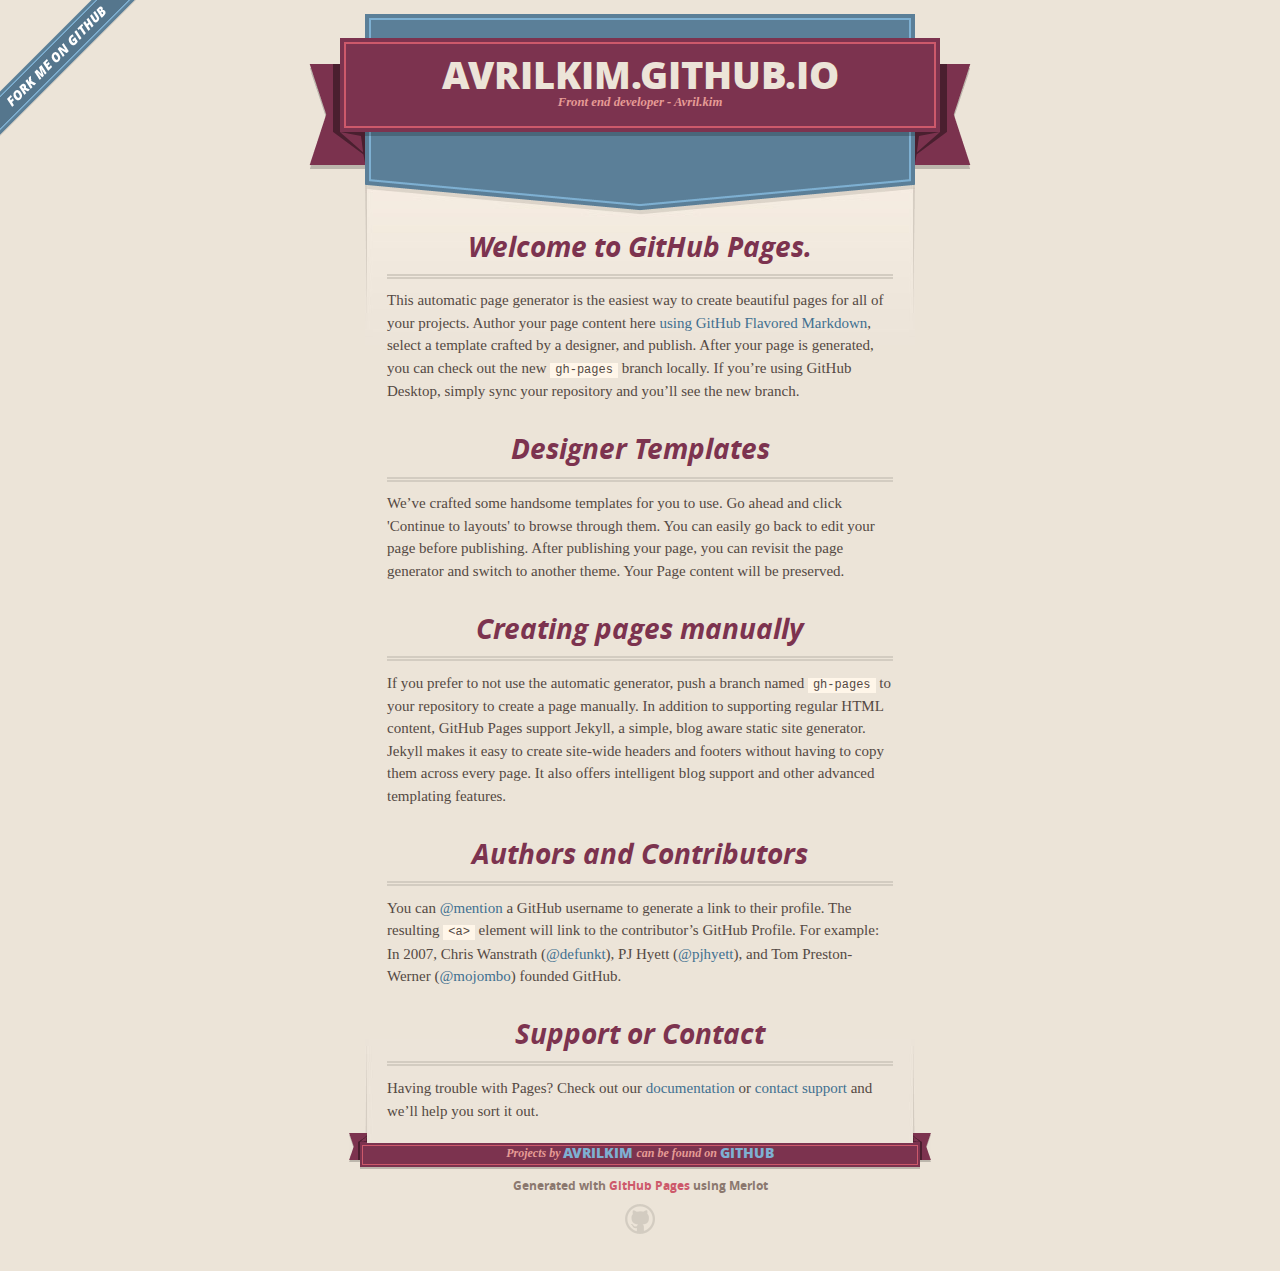
==== index.html @ 4aed9bd2 "." ====
<!DOCTYPE html>
<html>
  <head>
    <meta charset='utf-8'>
    <meta http-equiv="X-UA-Compatible" content="chrome=1">
    <meta name="viewport" content="width=640">

    <link rel="stylesheet" href="stylesheets/core.css" media="screen">
    <link rel="stylesheet" href="stylesheets/mobile.css" media="handheld, only screen and (max-device-width:640px)">
    <link rel="stylesheet" href="stylesheets/github-light.css">

    <script type="text/javascript" src="javascripts/modernizr.js"></script>
    <script type="text/javascript" src="https://ajax.googleapis.com/ajax/libs/jquery/1.7.1/jquery.min.js"></script>
    <script type="text/javascript" src="javascripts/headsmart.min.js"></script>
    <script type="text/javascript">
      $(document).ready(function () {
        $('#main_content').headsmart()
      })
    </script>
    <title>avrilkim</title>
  </head>

  <body>
    <a id="forkme_banner" href="https://github.com/avrilkim">View on GitHub</a>
    <div class="shell">

      <header>
        <span class="ribbon-outer">
          <span class="ribbon-inner">
            <h1>Avrilkim.GitHub.io</h1>
            <h2>Front end developer - Avril.kim</h2>
          </span>
          <span class="left-tail"></span>
          <span class="right-tail"></span>
        </span>
      </header>

      <div id="no-downloads">
        <span class="inner">
        </span>
      </div>


      <span class="banner-fix"></span>


      <section id="main_content">
        <h3>
<a id="welcome-to-github-pages" class="anchor" href="#welcome-to-github-pages" aria-hidden="true"><span aria-hidden="true" class="octicon octicon-link"></span></a>Welcome to GitHub Pages.</h3>

<p>This automatic page generator is the easiest way to create beautiful pages for all of your projects. Author your page content here <a href="https://guides.github.com/features/mastering-markdown/">using GitHub Flavored Markdown</a>, select a template crafted by a designer, and publish. After your page is generated, you can check out the new <code>gh-pages</code> branch locally. If you’re using GitHub Desktop, simply sync your repository and you’ll see the new branch.</p>

<h3>
<a id="designer-templates" class="anchor" href="#designer-templates" aria-hidden="true"><span aria-hidden="true" class="octicon octicon-link"></span></a>Designer Templates</h3>

<p>We’ve crafted some handsome templates for you to use. Go ahead and click 'Continue to layouts' to browse through them. You can easily go back to edit your page before publishing. After publishing your page, you can revisit the page generator and switch to another theme. Your Page content will be preserved.</p>

<h3>
<a id="creating-pages-manually" class="anchor" href="#creating-pages-manually" aria-hidden="true"><span aria-hidden="true" class="octicon octicon-link"></span></a>Creating pages manually</h3>

<p>If you prefer to not use the automatic generator, push a branch named <code>gh-pages</code> to your repository to create a page manually. In addition to supporting regular HTML content, GitHub Pages support Jekyll, a simple, blog aware static site generator. Jekyll makes it easy to create site-wide headers and footers without having to copy them across every page. It also offers intelligent blog support and other advanced templating features.</p>

<h3>
<a id="authors-and-contributors" class="anchor" href="#authors-and-contributors" aria-hidden="true"><span aria-hidden="true" class="octicon octicon-link"></span></a>Authors and Contributors</h3>

<p>You can <a href="https://help.github.com/articles/basic-writing-and-formatting-syntax/#mentioning-users-and-teams" class="user-mention">@mention</a> a GitHub username to generate a link to their profile. The resulting <code>&lt;a&gt;</code> element will link to the contributor’s GitHub Profile. For example: In 2007, Chris Wanstrath (<a href="https://github.com/defunkt" class="user-mention">@defunkt</a>), PJ Hyett (<a href="https://github.com/pjhyett" class="user-mention">@pjhyett</a>), and Tom Preston-Werner (<a href="https://github.com/mojombo" class="user-mention">@mojombo</a>) founded GitHub.</p>

<h3>
<a id="support-or-contact" class="anchor" href="#support-or-contact" aria-hidden="true"><span aria-hidden="true" class="octicon octicon-link"></span></a>Support or Contact</h3>

<p>Having trouble with Pages? Check out our <a href="https://help.github.com/pages">documentation</a> or <a href="https://github.com/contact">contact support</a> and we’ll help you sort it out.</p>
      </section>

      <footer>
        <span class="ribbon-outer">
          <span class="ribbon-inner">
            <p>Projects by <a href="https://github.com/avrilkim">avrilkim</a> can be found on <a href="https://github.com/avrilkim">GitHub</a></p>
          </span>
          <span class="left-tail"></span>
          <span class="right-tail"></span>
        </span>
        <p>Generated with <a href="https://pages.github.com">GitHub Pages</a> using Merlot</p>
        <span class="octocat"></span>
      </footer>

    </div>

    
  </body>
</html>
---- stylesheets/core.css ----
@import url("screen.css");
@import url("non-screen.css") handheld;
@import url("non-screen.css") only screen and (max-device-width:640px);
---- stylesheets/mobile.css ----
/* Generated by Font Squirrel (http://www.fontsquirrel.com) on February 9, 2012 */


@font-face {
  font-family: 'Open Sans';
  src: url('../fonts/opensans-regular-webfont.eot');
  src: url('../fonts/opensans-regular-webfont.eot?#iefix') format('embedded-opentype'),
       url('../fonts/opensans-regular-webfont.woff') format('woff'),
       url('../fonts/opensans-regular-webfont.ttf') format('truetype'),
       url('../fonts/opensans-regular-webfont.svg#OpenSansRegular') format('svg');
  font-weight: normal;
  font-style: normal;
}

@font-face {
  font-family: 'Open Sans';
  src: url('../fonts/opensans-italic-webfont.eot');
  src: url('../fonts/opensans-italic-webfont.eot?#iefix') format('embedded-opentype'),
       url('../fonts/opensans-italic-webfont.woff') format('woff'),
       url('../fonts/opensans-italic-webfont.ttf') format('truetype'),
       url('../fonts/opensans-italic-webfont.svg#OpenSansItalic') format('svg');
  font-weight: normal;
  font-style: italic;
}

@font-face {
  font-family: 'Open Sans';
  src: url('../fonts/opensans-bold-webfont.eot');
  src: url('../fonts/opensans-bold-webfont.eot?#iefix') format('embedded-opentype'),
       url('../fonts/opensans-bold-webfont.woff') format('woff'),
       url('../fonts/opensans-bold-webfont.ttf') format('truetype'),
       url('../fonts/opensans-bold-webfont.svg#OpenSansBold') format('svg');
  font-weight: bold;
  font-style: normal;
}

@font-face {
  font-family: 'Open Sans';
  src: url('../fonts/opensans-bolditalic-webfont.eot');
  src: url('../fonts/opensans-bolditalic-webfont.eot?#iefix') format('embedded-opentype'),
       url('../fonts/opensans-bolditalic-webfont.woff') format('woff'),
       url('../fonts/opensans-bolditalic-webfont.ttf') format('truetype'),
       url('../fonts/opensans-bolditalic-webfont.svg#OpenSansBoldItalic') format('svg');
  font-weight: bold;
  font-style: italic;
}

@font-face {
  font-family: 'Open Sans';
  src: url('../fonts/opensans-extrabold-webfont.eot');
  src: url('../fonts/opensans-extrabold-webfont.eot?#iefix') format('embedded-opentype'),
       url('../fonts/opensans-extrabold-webfont.woff') format('woff'),
       url('../fonts/opensans-extrabold-webfont.ttf') format('truetype'),
       url('../fonts/opensans-extrabold-webfont.svg#OpenSansExtrabold') format('svg');
  font-weight: bolder;
  font-style: normal;
}


/* http://meyerweb.com/eric/tools/css/reset/ 
   v2.0 | 20110126
   License: none (public domain)
*/

html, body, div, span, applet, object, iframe,
h1, h2, h3, h4, h5, h6, p, blockquote, pre,
a, abbr, acronym, address, big, cite, code,
del, dfn, em, img, ins, kbd, q, s, samp,
small, strike, strong, sub, sup, tt, var,
b, u, i, center,
dl, dt, dd, ol, ul, li,
fieldset, form, label, legend,
table, caption, tbody, tfoot, thead, tr, th, td,
article, aside, canvas, details, embed, 
figure, figcaption, footer, header, hgroup, 
menu, nav, output, ruby, section, summary,
time, mark, audio, video {
  margin: 0;
  padding: 0;
  border: 0;
  font-size: 100%;
  font: inherit;
  vertical-align: baseline;
}
/* HTML5 display-role reset for older browsers */
article, aside, details, figcaption, figure, 
footer, header, hgroup, menu, nav, section {
  display: block;
}
body {
  line-height: 1;
}
ol, ul {
  list-style: none;
}
blockquote, q {
  quotes: none;
}
blockquote:before, blockquote:after,
q:before, q:after {
  content: '';
  content: none;
}
table {
  border-collapse: collapse;
  border-spacing: 0;
}

header, footer, section {
  display: block;
  position: relative;
}

/* STYLES */

div.shell {
  display: block;
  width: 640px;
  margin: 0 auto;
}

a#forkme_banner {
  display: none;
}

/* header */

header {
  position: relative;
  z-index: 2;
  margin: 0;
  max-width: 640px;
  top: 51px;
}

header span.ribbon-inner {
  position: relative;
  display: block;
  background-color: #cd596b;
  border: 8px solid #7c334f;
  padding: 6px;
  z-index: 1;
}

header span.left-tail, header span.right-tail {
  position: relative;
  display: block;
  width: 19px;
  height: 10px;
  background: transparent url(../images/ribbon-tail-sprite-2x.png) 0 0 no-repeat;
  position: absolute;
  bottom: -10px;
  z-index: 0;
}

header span.left-tail {
  background-position: 0 0;
  left: 0;
}

header span.right-tail {
  background-position: -19px 0;
  right: 0;
}

header h1 {
  background-color: #7c334f;
  font-size: 2em;
  font-weight: bolder;
  font-style: normal;
  text-transform: uppercase;
  color: #ece4d8;
  text-align: center;
  line-height:1;  
  padding: 14px 20px 0;
}

header h2 {
  background-color: #7c334f;
  font: bold italic .85em/1.5 Georgia, Times, “Times New Roman”, serif;
  color: #e69b95;
  padding-bottom: 14px;
  margin-top: -3px;
  text-align: center;
}

section#downloads {
  position: relative;
  display: block;
  height: 171px;
  width: 602px;
  padding-bottom: 150px;
  margin: 51px auto -250px;
  z-index: 1;
  background: transparent url(../images/shield.png) center 0 no-repeat;
}

section#downloads a {
  display: none;
}

span.banner-fix {
  background: transparent url(../images/shield-fallback.png) center top no-repeat;
  display: block;
  height: 31px;
  position: absolute;
  width: 640px;
  top: 20px;

}

section#main_content {
  z-index: 2;
  padding: 20px 40px 0;
  min-height:185px;
}

/* footer */

footer {
  background: none;
  padding-top: 104px;
  margin: -94px auto 40px;
  max-width:640px;
  text-align: center;
}

footer span.ribbon-outer {
  display: block;
  position: relative;
  border-bottom: 2px solid #bdb6ad;
}

footer span.ribbon-inner {
  position: relative;
  display: block;
  background-color: #cd596b;
  border: 8px solid #7c334f;
  padding: 6px;
  z-index: 1;
}

footer p {
  font-family: 'Open Sans', sans-serif;
  font-weight: bold;
  font-size: .6em;
  color: #8b786f;
}

footer a {
  color: #cd596b;
}

footer span.ribbon-inner p {
  background-color: #7c334f;
  margin: 0;
  color: #e69b95;
  font: bold italic 22px/1 Georgia, Times, “Times New Roman”, serif;
  height: auto;
  line-height: 1.1;
  padding: 20px 0px 10px;
}

footer span.ribbon-inner a {
  display: block;
  position: relative;
  bottom: 0;
  color: #7eb0d2;
  font-family: 'Open Sans', sans-serif;
  text-transform: uppercase;
  font-style: normal;
  font-weight: bolder;
  font-size: 38px;
  padding-bottom: 10px;
}

footer span.ribbon-inner a:hover {
  color: #7eb0d2;
}

footer span.left-tail, footer span.right-tail {
  position: relative;
  display: block;
  width: 23px;
  height: 126px;
  background: transparent url(../images/small-ribbon-tail-sprite-2x.png) 0 0 no-repeat;
  position: absolute;
  top: -126px;
  z-index: 0;
}

footer span.left-tail {
  background-position: 0 0;
  left: 0;
}

footer span.right-tail {
  background-position: -23px 0;
  right: 0;
}

footer span.octocat {
  background: transparent url(../images/octocat-2x.png) 0 0 no-repeat;
  display: block;
  width: 60px;
  height: 60px;
  margin: 20px auto 0;}

/* content */

body {
  background: #ece4d8;
  font: normal normal 30px/1.5 Georgia, Palatino,” Palatino Linotype”, Times, “Times New Roman”, serif;
  color: #544943;
  -webkit-font-smoothing: antialiased;
}

a, a:hover {
  color: #417090;
}

a {
  text-decoration: none;
}

a:hover {
  text-decoration: underline;
}

h1,h2,h3,h4,h5,h6 {
  font-family: 'Open Sans', sans-serif;
  font-weight: bold;
}

p {
  margin: .7em 0 0;
}

strong {
  font-weight: bold;
}

em {
  font-style: italic;
}

ol {
  margin: .7em 0;
  list-style-type: decimal;
  padding-left: 1.35em;
}

ul {
  margin: .7em 0;
  padding-left: 1.35em;
}

ul li {
  padding-left: 20px;
  background: transparent url(../images/chevron-2x.png) left 15px no-repeat;
}

blockquote {
  font-family: 'Open Sans', sans-serif;
  margin: 20px 0;
  color: #8b786f;
  padding-left: 1.35em;
  background: transparent url('../images/blockquote-gfx-2x.png') 0 8px no-repeat;
}

img {
  -webkit-box-shadow: 0px 4px 0px #bdb6ad;
  -moz-box-shadow: 0px 4px 0px #bdb6ad;
  box-shadow: 0px 4px 0px #bdb6ad;
  border: 4px solid #fff6e9;
  max-width: 556px;
}

hr {
  border: none;
  outline: none;
  height: 42px;
  background: transparent url('../images/hr-2x.jpg') center center repeat-x;
  margin: 0 0 20px;
}

code {
  background: #fff6e9;
  font: normal normal .9em/1.7 "Lucida Sans Typewriter", "Lucida Console", Monaco, "Bitstream Vera Sans Mono", monospace;
  padding: 0 5px 1px;
}

pre {
  margin: 10px 0 20px;
  padding: .7em;
  background: #fff6e9;
  border-bottom: 4px solid #bdb6ad;
  font: normal normal .9em/1.7 "Lucida Sans Typewriter", "Lucida Console", Monaco, "Bitstream Vera Sans Mono", monospace;
  overflow: auto;
}

table {
  background: #fff6e9;
  display: table;
  width: 100%;
  border-collapse: separate;
  border-bottom: 4px solid #bdb6ad;
  margin: 10px 0;
}

tr {
  display: table-row;
}

th {
  display: table-cell;
  padding: 2px 10px;
  border: solid #ece4d8;
  border-width: 0 4px 4px 0;
  color: #cd596b;
  font-family: 'Open Sans', sans-serif;
  font-weight: bold;
  font-size: .85em;
}

td {
  display: table-cell;
  padding: 0 .7em;
  border: solid #ece4d8;
  border-width: 0 4px 4px 0;
}

td:last-child, th:last-child {
  border-right: none;
}

tr:last-child td {
  border-bottom: none;
}

dl {
  margin: .7em 0 20px;
}

dt {
  font-family: 'Open Sans', sans-serif;
  font-weight: bold;
}

dd {
  padding-left: 1.35em;
}

dd p:first-child {
  margin-top: 0;
}

/* Content based headers */

#main_content > .header-level-1:first-child,
#main_content > .header-level-2:first-child,
#main_content > .header-level-3:first-child,
#main_content > .header-level-4:first-child,
#main_content > .header-level-5:first-child,
#main_content > .header-level-6:first-child {
  margin-top: 0;
}

.header-level-1 {
  font-size: 1.85em;
  border-bottom: .2em double #d3ccc1;
  color: #7c334f;
  text-align: center;
  font-style: italic;
  margin: 1.1em 0 .38em;
  line-height: 1.2;
  padding-bottom: 10px
}

.header-level-2 {
  font-size: 1.58em;
  color: #7c334f;
  margin: .95em 0 .5em;
  border-bottom: .1em solid #D3CCC1;
  line-height: 1.2;
  padding-bottom: 10px
}

.header-level-3 {
  margin: 20px 0 10px;
  font-size: 1.45em;
}

.header-level-4 {
  margin: .6em 0;
  font-size: 1.2em;
  color: #cd596b;
}

.header-level-5 {
  margin: .7em 0;
  font-size: 1em;
  color: #8b786f;
}

.header-level-6 {
  margin: .8em 0;
  font-size: .85em;
  font-style: italic;
}
---- stylesheets/github-light.css ----
/*
The MIT License (MIT)

Copyright (c) 2015 GitHub, Inc.

Permission is hereby granted, free of charge, to any person obtaining a copy
of this software and associated documentation files (the "Software"), to deal
in the Software without restriction, including without limitation the rights
to use, copy, modify, merge, publish, distribute, sublicense, and/or sell
copies of the Software, and to permit persons to whom the Software is
furnished to do so, subject to the following conditions:

The above copyright notice and this permission notice shall be included in all
copies or substantial portions of the Software.

THE SOFTWARE IS PROVIDED "AS IS", WITHOUT WARRANTY OF ANY KIND, EXPRESS OR
IMPLIED, INCLUDING BUT NOT LIMITED TO THE WARRANTIES OF MERCHANTABILITY,
FITNESS FOR A PARTICULAR PURPOSE AND NONINFRINGEMENT. IN NO EVENT SHALL THE
AUTHORS OR COPYRIGHT HOLDERS BE LIABLE FOR ANY CLAIM, DAMAGES OR OTHER
LIABILITY, WHETHER IN AN ACTION OF CONTRACT, TORT OR OTHERWISE, ARISING FROM,
OUT OF OR IN CONNECTION WITH THE SOFTWARE OR THE USE OR OTHER DEALINGS IN THE
SOFTWARE.

*/

.pl-c /* comment */ {
  color: #969896;
}

.pl-c1      /* constant, markup.raw, meta.diff.header, meta.module-reference, meta.property-name, support, support.constant, support.variable, variable.other.constant */,
.pl-s .pl-v /* string variable */ {
  color: #0086b3;
}

.pl-e  /* entity */,
.pl-en /* entity.name */ {
  color: #795da3;
}

.pl-s .pl-s1 /* string source */,
.pl-smi      /* storage.modifier.import, storage.modifier.package, storage.type.java, variable.other, variable.parameter.function */ {
  color: #333;
}

.pl-ent /* entity.name.tag */ {
  color: #63a35c;
}

.pl-k /* keyword, storage, storage.type */ {
  color: #a71d5d;
}

.pl-pds              /* punctuation.definition.string, string.regexp.character-class */,
.pl-s                /* string */,
.pl-s .pl-pse .pl-s1 /* string punctuation.section.embedded source */,
.pl-sr               /* string.regexp */,
.pl-sr .pl-cce       /* string.regexp constant.character.escape */,
.pl-sr .pl-sra       /* string.regexp string.regexp.arbitrary-repitition */,
.pl-sr .pl-sre       /* string.regexp source.ruby.embedded */ {
  color: #183691;
}

.pl-v /* variable */ {
  color: #ed6a43;
}

.pl-id /* invalid.deprecated */ {
  color: #b52a1d;
}

.pl-ii /* invalid.illegal */ {
  background-color: #b52a1d;
  color: #f8f8f8;
}

.pl-sr .pl-cce /* string.regexp constant.character.escape */ {
  color: #63a35c;
  font-weight: bold;
}

.pl-ml /* markup.list */ {
  color: #693a17;
}

.pl-mh        /* markup.heading */,
.pl-mh .pl-en /* markup.heading entity.name */,
.pl-ms        /* meta.separator */ {
  color: #1d3e81;
  font-weight: bold;
}

.pl-mq /* markup.quote */ {
  color: #008080;
}

.pl-mi /* markup.italic */ {
  color: #333;
  font-style: italic;
}

.pl-mb /* markup.bold */ {
  color: #333;
  font-weight: bold;
}

.pl-md /* markup.deleted, meta.diff.header.from-file */ {
  background-color: #ffecec;
  color: #bd2c00;
}

.pl-mi1 /* markup.inserted, meta.diff.header.to-file */ {
  background-color: #eaffea;
  color: #55a532;
}

.pl-mdr /* meta.diff.range */ {
  color: #795da3;
  font-weight: bold;
}

.pl-mo /* meta.output */ {
  color: #1d3e81;
}
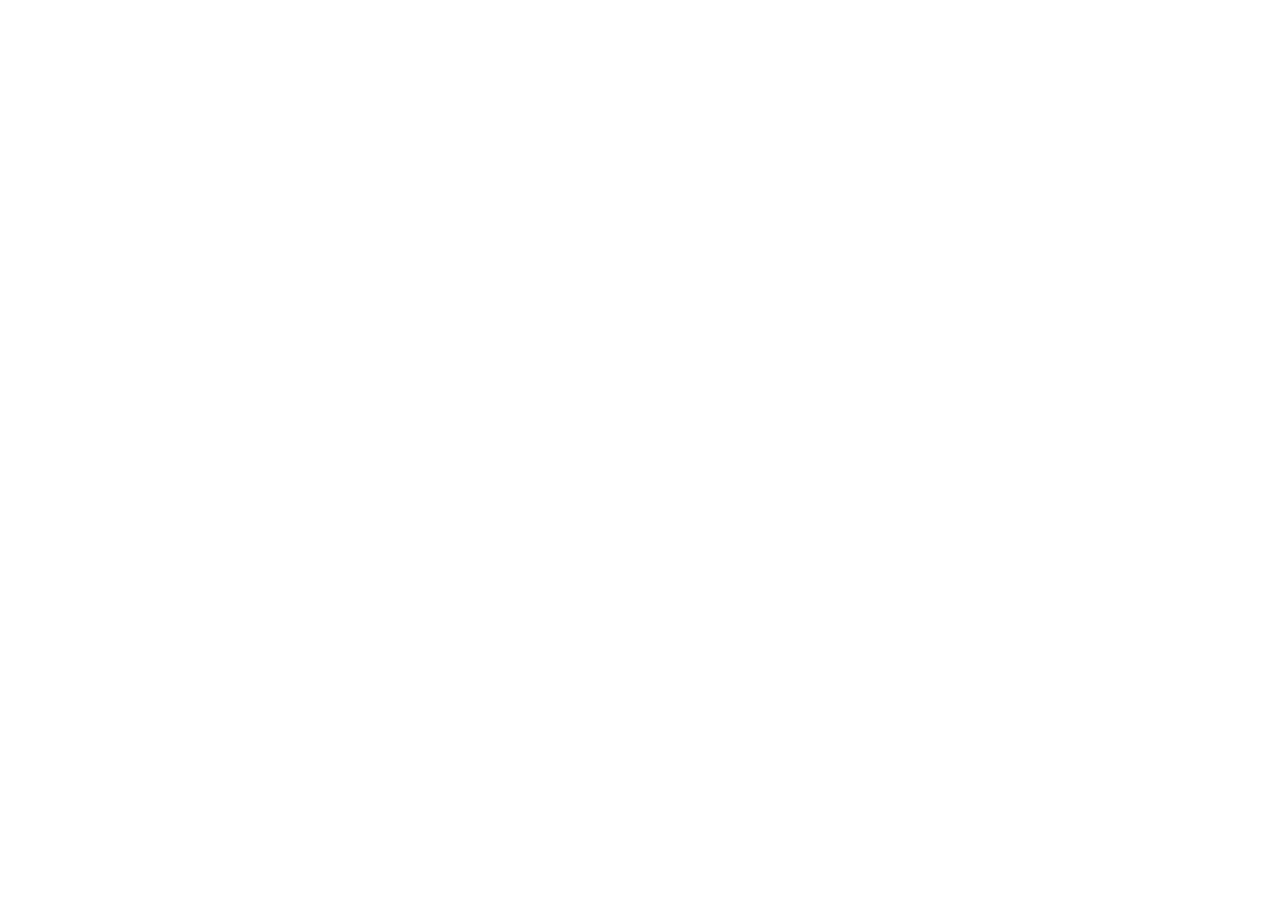
==== commit 767f7e60: "testFramer" ====
--- a/index.html
+++ b/index.html
@@ -1,90 +1,39 @@
 <!DOCTYPE html>
 <html>
-  <head>
-    <meta charset='utf-8'>
-    <meta http-equiv="X-UA-Compatible" content="chrome=1">
-    <meta name="viewport" content="width=640">
+	<head>
+		<meta charset="utf-8">
+		
+		<meta name="format-detection" content="telephone=no">
+		<meta name="apple-mobile-web-app-capable" content="yes">
+		<meta name="apple-mobile-web-app-status-bar-style" content="black-translucent">
 
-    <link rel="stylesheet" href="stylesheets/core.css" media="screen">
-    <link rel="stylesheet" href="stylesheets/mobile.css" media="handheld, only screen and (max-device-width:640px)">
-    <link rel="stylesheet" href="stylesheets/github-light.css">
+		<script type="text/javascript">
+		// This automatically sets the right viewport scale on mobile devices
+		(function() {
+ 		var scale = 1 / window.devicePixelRatio
+ 		var viewport = "width=device-width, height=device-height, initial-scale=" + scale + ", maximum-scale=" + scale + ", user-scalable=no"
+ 		var iOS = /iPad|iPhone|iPod/.test(navigator.platform)
+ 		if (iOS) { viewport += ", shrink-to-fit=no" }
+ 		document.write("<meta name=\"viewport\" content=\"" + viewport + "\">")
+		})()
+		</script>
 
-    <script type="text/javascript" src="javascripts/modernizr.js"></script>
-    <script type="text/javascript" src="https://ajax.googleapis.com/ajax/libs/jquery/1.7.1/jquery.min.js"></script>
-    <script type="text/javascript" src="javascripts/headsmart.min.js"></script>
-    <script type="text/javascript">
-      $(document).ready(function () {
-        $('#main_content').headsmart()
-      })
-    </script>
-    <title>avrilkim</title>
-  </head>
+		<link rel="apple-touch-icon" href="framer/images/icon-120.png">
+		<link rel="apple-touch-icon" href="framer/images/icon-76.png" sizes="76x76">
+		<link rel="apple-touch-icon" href="framer/images/icon-120.png" sizes="120x120">
+		<link rel="apple-touch-icon" href="framer/images/icon-152.png" sizes="152x152">
+		<link rel="apple-touch-icon" href="framer/images/icon-180.png" sizes="180x180">
+		<link rel="apple-touch-icon" href="framer/images/icon-192.png" sizes="192x192">
 
-  <body>
-    <a id="forkme_banner" href="https://github.com/avrilkim">View on GitHub</a>
-    <div class="shell">
+		<link rel="stylesheet" type="text/css" href="framer/style.css">
 
-      <header>
-        <span class="ribbon-outer">
-          <span class="ribbon-inner">
-            <h1>Avrilkim.GitHub.io</h1>
-            <h2>Front end developer - Avril.kim</h2>
-          </span>
-          <span class="left-tail"></span>
-          <span class="right-tail"></span>
-        </span>
-      </header>
+		<script src="framer/coffee-script.js"></script>
+		<script src="framer/framer.js"></script>
+		<script src="framer/framer.generated.js"></script>
+		<script src="framer/framer.modules.js"></script>
+		<script src="framer/framer.init.js"></script>
 
-      <div id="no-downloads">
-        <span class="inner">
-        </span>
-      </div>
-
-
-      <span class="banner-fix"></span>
-
-
-      <section id="main_content">
-        <h3>
-<a id="welcome-to-github-pages" class="anchor" href="#welcome-to-github-pages" aria-hidden="true"><span aria-hidden="true" class="octicon octicon-link"></span></a>Welcome to GitHub Pages.</h3>
-
-<p>This automatic page generator is the easiest way to create beautiful pages for all of your projects. Author your page content here <a href="https://guides.github.com/features/mastering-markdown/">using GitHub Flavored Markdown</a>, select a template crafted by a designer, and publish. After your page is generated, you can check out the new <code>gh-pages</code> branch locally. If you’re using GitHub Desktop, simply sync your repository and you’ll see the new branch.</p>
-
-<h3>
-<a id="designer-templates" class="anchor" href="#designer-templates" aria-hidden="true"><span aria-hidden="true" class="octicon octicon-link"></span></a>Designer Templates</h3>
-
-<p>We’ve crafted some handsome templates for you to use. Go ahead and click 'Continue to layouts' to browse through them. You can easily go back to edit your page before publishing. After publishing your page, you can revisit the page generator and switch to another theme. Your Page content will be preserved.</p>
-
-<h3>
-<a id="creating-pages-manually" class="anchor" href="#creating-pages-manually" aria-hidden="true"><span aria-hidden="true" class="octicon octicon-link"></span></a>Creating pages manually</h3>
-
-<p>If you prefer to not use the automatic generator, push a branch named <code>gh-pages</code> to your repository to create a page manually. In addition to supporting regular HTML content, GitHub Pages support Jekyll, a simple, blog aware static site generator. Jekyll makes it easy to create site-wide headers and footers without having to copy them across every page. It also offers intelligent blog support and other advanced templating features.</p>
-
-<h3>
-<a id="authors-and-contributors" class="anchor" href="#authors-and-contributors" aria-hidden="true"><span aria-hidden="true" class="octicon octicon-link"></span></a>Authors and Contributors</h3>
-
-<p>You can <a href="https://help.github.com/articles/basic-writing-and-formatting-syntax/#mentioning-users-and-teams" class="user-mention">@mention</a> a GitHub username to generate a link to their profile. The resulting <code>&lt;a&gt;</code> element will link to the contributor’s GitHub Profile. For example: In 2007, Chris Wanstrath (<a href="https://github.com/defunkt" class="user-mention">@defunkt</a>), PJ Hyett (<a href="https://github.com/pjhyett" class="user-mention">@pjhyett</a>), and Tom Preston-Werner (<a href="https://github.com/mojombo" class="user-mention">@mojombo</a>) founded GitHub.</p>
-
-<h3>
-<a id="support-or-contact" class="anchor" href="#support-or-contact" aria-hidden="true"><span aria-hidden="true" class="octicon octicon-link"></span></a>Support or Contact</h3>
-
-<p>Having trouble with Pages? Check out our <a href="https://help.github.com/pages">documentation</a> or <a href="https://github.com/contact">contact support</a> and we’ll help you sort it out.</p>
-      </section>
-
-      <footer>
-        <span class="ribbon-outer">
-          <span class="ribbon-inner">
-            <p>Projects by <a href="https://github.com/avrilkim">avrilkim</a> can be found on <a href="https://github.com/avrilkim">GitHub</a></p>
-          </span>
-          <span class="left-tail"></span>
-          <span class="right-tail"></span>
-        </span>
-        <p>Generated with <a href="https://pages.github.com">GitHub Pages</a> using Merlot</p>
-        <span class="octocat"></span>
-      </footer>
-
-    </div>
-
-    
-  </body>
-</html>
+	</head>
+	<body>
+	</body>
+</html>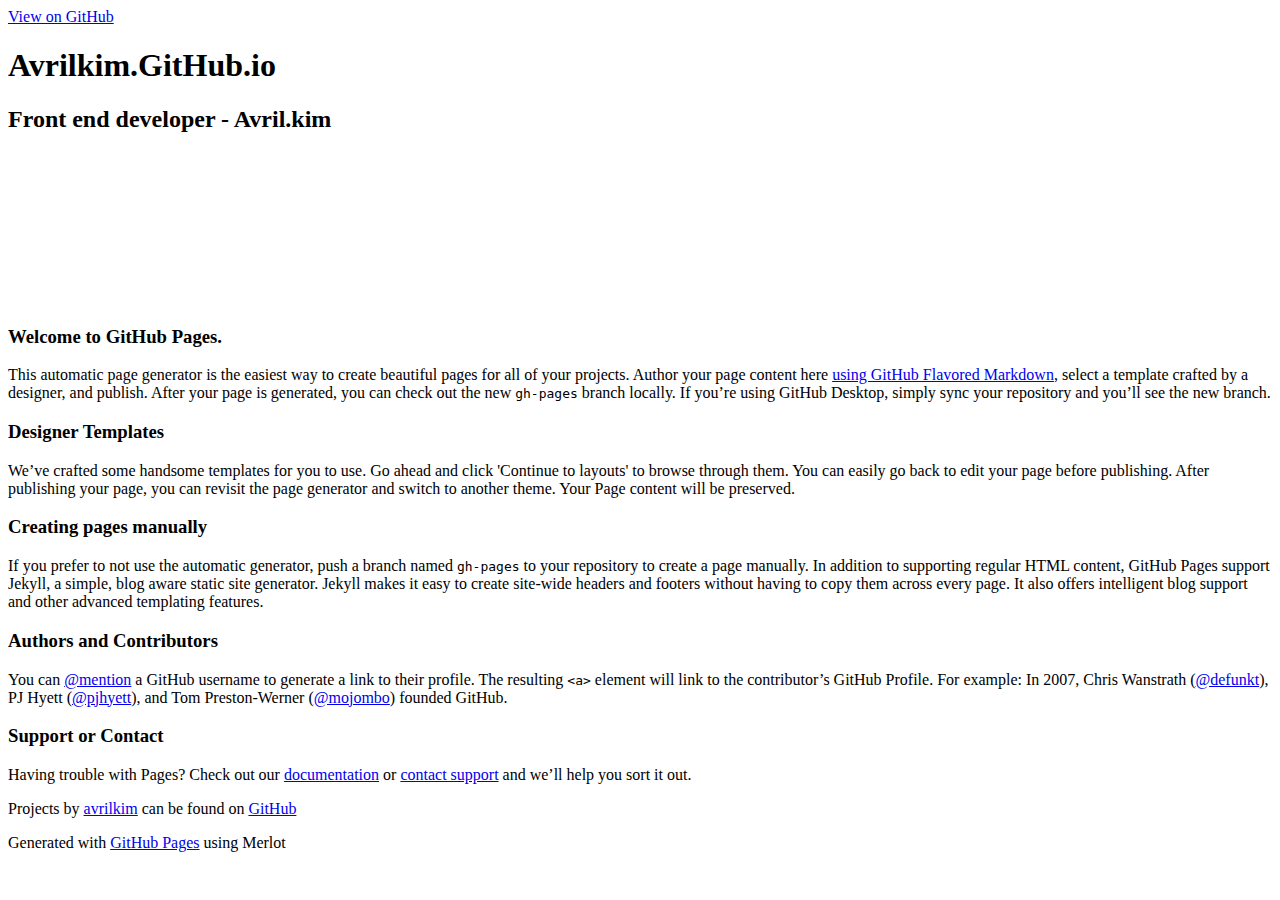
==== commit 598aa7f7: "edit File" ====
--- a/index.html
+++ b/index.html
@@ -1,39 +1,97 @@
 <!DOCTYPE html>
 <html>
-	<head>
-		<meta charset="utf-8">
-		
-		<meta name="format-detection" content="telephone=no">
-		<meta name="apple-mobile-web-app-capable" content="yes">
-		<meta name="apple-mobile-web-app-status-bar-style" content="black-translucent">
+  <head>
+    <meta charset='utf-8'>
+    <meta http-equiv="X-UA-Compatible" content="chrome=1">
+    <meta name="viewport" content="width=640">
 
-		<script type="text/javascript">
-		// This automatically sets the right viewport scale on mobile devices
-		(function() {
- 		var scale = 1 / window.devicePixelRatio
- 		var viewport = "width=device-width, height=device-height, initial-scale=" + scale + ", maximum-scale=" + scale + ", user-scalable=no"
- 		var iOS = /iPad|iPhone|iPod/.test(navigator.platform)
- 		if (iOS) { viewport += ", shrink-to-fit=no" }
- 		document.write("<meta name=\"viewport\" content=\"" + viewport + "\">")
-		})()
-		</script>
+    <link rel="stylesheet" href="stylesheets/core.css" media="screen">
+    <link rel="stylesheet" href="stylesheets/mobile.css" media="handheld, only screen and (max-device-width:640px)">
+    <link rel="stylesheet" href="stylesheets/github-light.css">
 
-		<link rel="apple-touch-icon" href="framer/images/icon-120.png">
-		<link rel="apple-touch-icon" href="framer/images/icon-76.png" sizes="76x76">
-		<link rel="apple-touch-icon" href="framer/images/icon-120.png" sizes="120x120">
-		<link rel="apple-touch-icon" href="framer/images/icon-152.png" sizes="152x152">
-		<link rel="apple-touch-icon" href="framer/images/icon-180.png" sizes="180x180">
-		<link rel="apple-touch-icon" href="framer/images/icon-192.png" sizes="192x192">
+    <script type="text/javascript" src="javascripts/modernizr.js"></script>
+    <script type="text/javascript" src="https://ajax.googleapis.com/ajax/libs/jquery/1.7.1/jquery.min.js"></script>
+    <script type="text/javascript" src="javascripts/headsmart.min.js"></script>
+    <script type="text/javascript">
+      $(document).ready(function () {
+        $('#main_content').headsmart()
+      })
+    </script>
+    <title>avrilkim</title>
+  </head>
 
-		<link rel="stylesheet" type="text/css" href="framer/style.css">
+  <body>
+    <a id="forkme_banner" href="https://github.com/avrilkim">View on GitHub</a>
+    <div class="shell">
 
-		<script src="framer/coffee-script.js"></script>
-		<script src="framer/framer.js"></script>
-		<script src="framer/framer.generated.js"></script>
-		<script src="framer/framer.modules.js"></script>
-		<script src="framer/framer.init.js"></script>
+      <header>
+        <span class="ribbon-outer">
+          <span class="ribbon-inner">
+            <h1>Avrilkim.GitHub.io</h1>
+            <h2>Front end developer - Avril.kim</h2>
+          </span>
+          <span class="left-tail"></span>
+          <span class="right-tail"></span>
+        </span>
+      </header>
 
-	</head>
-	<body>
-	</body>
-</html>+      <div id="no-downloads">
+        <span class="inner">
+        </span>
+      </div>
+
+
+      <span class="banner-fix"></span>
+
+
+      <section id="main_content">
+        <iframe id="day1"
+                frameborder="0"
+                scrolling="no"
+                marginheight="0"
+                marginwidth="0"
+                src="http://share.framerjs.com/cyh5tlumzg9i/">
+        </iframe>
+        <h3>
+<a id="welcome-to-github-pages" class="anchor" href="#welcome-to-github-pages" aria-hidden="true"><span aria-hidden="true" class="octicon octicon-link"></span></a>Welcome to GitHub Pages.</h3>
+
+<p>This automatic page generator is the easiest way to create beautiful pages for all of your projects. Author your page content here <a href="https://guides.github.com/features/mastering-markdown/">using GitHub Flavored Markdown</a>, select a template crafted by a designer, and publish. After your page is generated, you can check out the new <code>gh-pages</code> branch locally. If you’re using GitHub Desktop, simply sync your repository and you’ll see the new branch.</p>
+
+<h3>
+<a id="designer-templates" class="anchor" href="#designer-templates" aria-hidden="true"><span aria-hidden="true" class="octicon octicon-link"></span></a>Designer Templates</h3>
+
+<p>We’ve crafted some handsome templates for you to use. Go ahead and click 'Continue to layouts' to browse through them. You can easily go back to edit your page before publishing. After publishing your page, you can revisit the page generator and switch to another theme. Your Page content will be preserved.</p>
+
+<h3>
+<a id="creating-pages-manually" class="anchor" href="#creating-pages-manually" aria-hidden="true"><span aria-hidden="true" class="octicon octicon-link"></span></a>Creating pages manually</h3>
+
+<p>If you prefer to not use the automatic generator, push a branch named <code>gh-pages</code> to your repository to create a page manually. In addition to supporting regular HTML content, GitHub Pages support Jekyll, a simple, blog aware static site generator. Jekyll makes it easy to create site-wide headers and footers without having to copy them across every page. It also offers intelligent blog support and other advanced templating features.</p>
+
+<h3>
+<a id="authors-and-contributors" class="anchor" href="#authors-and-contributors" aria-hidden="true"><span aria-hidden="true" class="octicon octicon-link"></span></a>Authors and Contributors</h3>
+
+<p>You can <a href="https://help.github.com/articles/basic-writing-and-formatting-syntax/#mentioning-users-and-teams" class="user-mention">@mention</a> a GitHub username to generate a link to their profile. The resulting <code>&lt;a&gt;</code> element will link to the contributor’s GitHub Profile. For example: In 2007, Chris Wanstrath (<a href="https://github.com/defunkt" class="user-mention">@defunkt</a>), PJ Hyett (<a href="https://github.com/pjhyett" class="user-mention">@pjhyett</a>), and Tom Preston-Werner (<a href="https://github.com/mojombo" class="user-mention">@mojombo</a>) founded GitHub.</p>
+
+<h3>
+<a id="support-or-contact" class="anchor" href="#support-or-contact" aria-hidden="true"><span aria-hidden="true" class="octicon octicon-link"></span></a>Support or Contact</h3>
+
+<p>Having trouble with Pages? Check out our <a href="https://help.github.com/pages">documentation</a> or <a href="https://github.com/contact">contact support</a> and we’ll help you sort it out.</p>
+      </section>
+
+      <footer>
+        <span class="ribbon-outer">
+          <span class="ribbon-inner">
+            <p>Projects by <a href="https://github.com/avrilkim">avrilkim</a> can be found on <a href="https://github.com/avrilkim">GitHub</a></p>
+          </span>
+          <span class="left-tail"></span>
+          <span class="right-tail"></span>
+        </span>
+        <p>Generated with <a href="https://pages.github.com">GitHub Pages</a> using Merlot</p>
+        <span class="octocat"></span>
+      </footer>
+
+    </div>
+
+    
+  </body>
+</html>
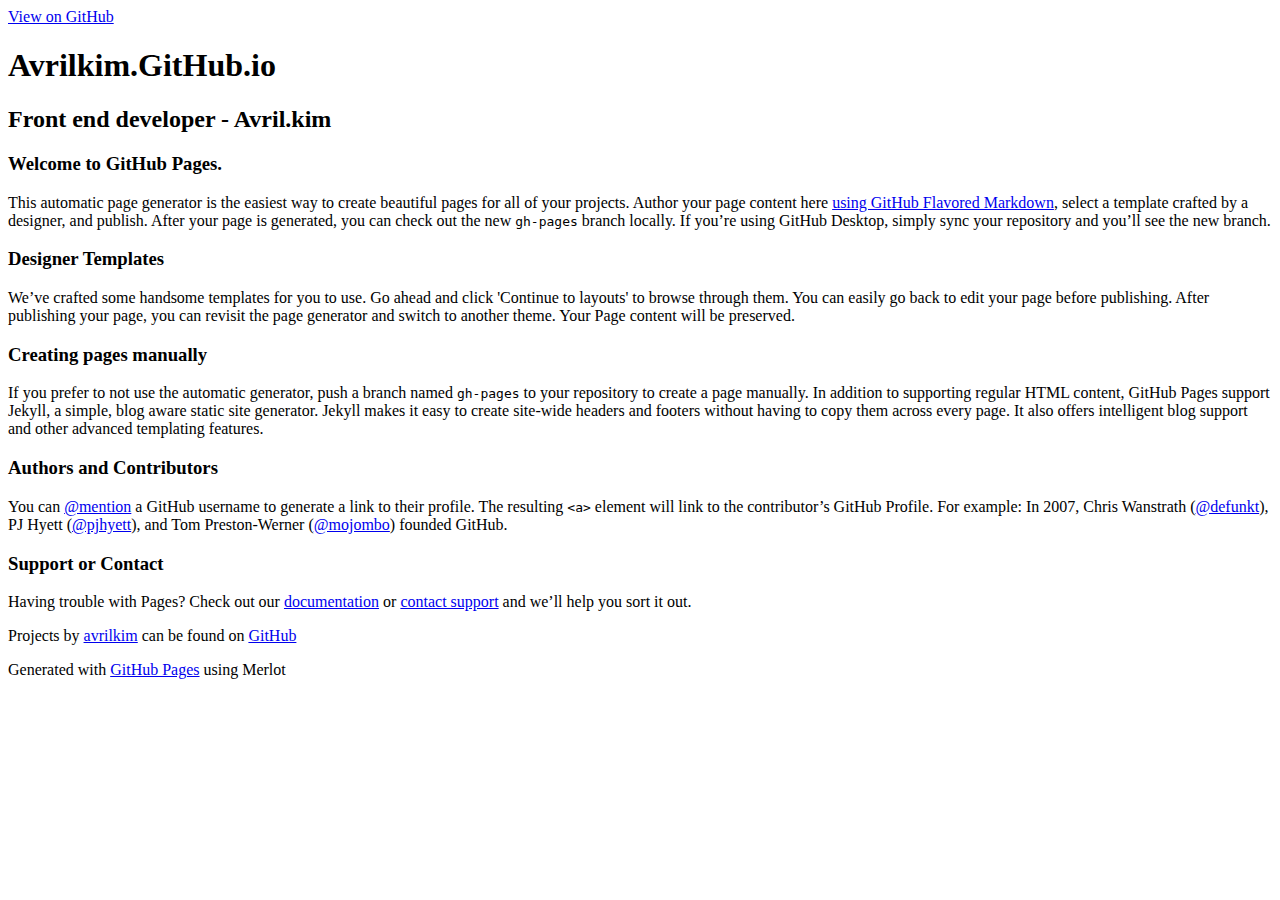
==== commit 0d69595c: "edit File" ====
--- a/index.html
+++ b/index.html
@@ -45,13 +45,6 @@
 
 
       <section id="main_content">
-        <iframe id="day1"
-                frameborder="0"
-                scrolling="no"
-                marginheight="0"
-                marginwidth="0"
-                src="http://share.framerjs.com/cyh5tlumzg9i/">
-        </iframe>
         <h3>
 <a id="welcome-to-github-pages" class="anchor" href="#welcome-to-github-pages" aria-hidden="true"><span aria-hidden="true" class="octicon octicon-link"></span></a>Welcome to GitHub Pages.</h3>
 
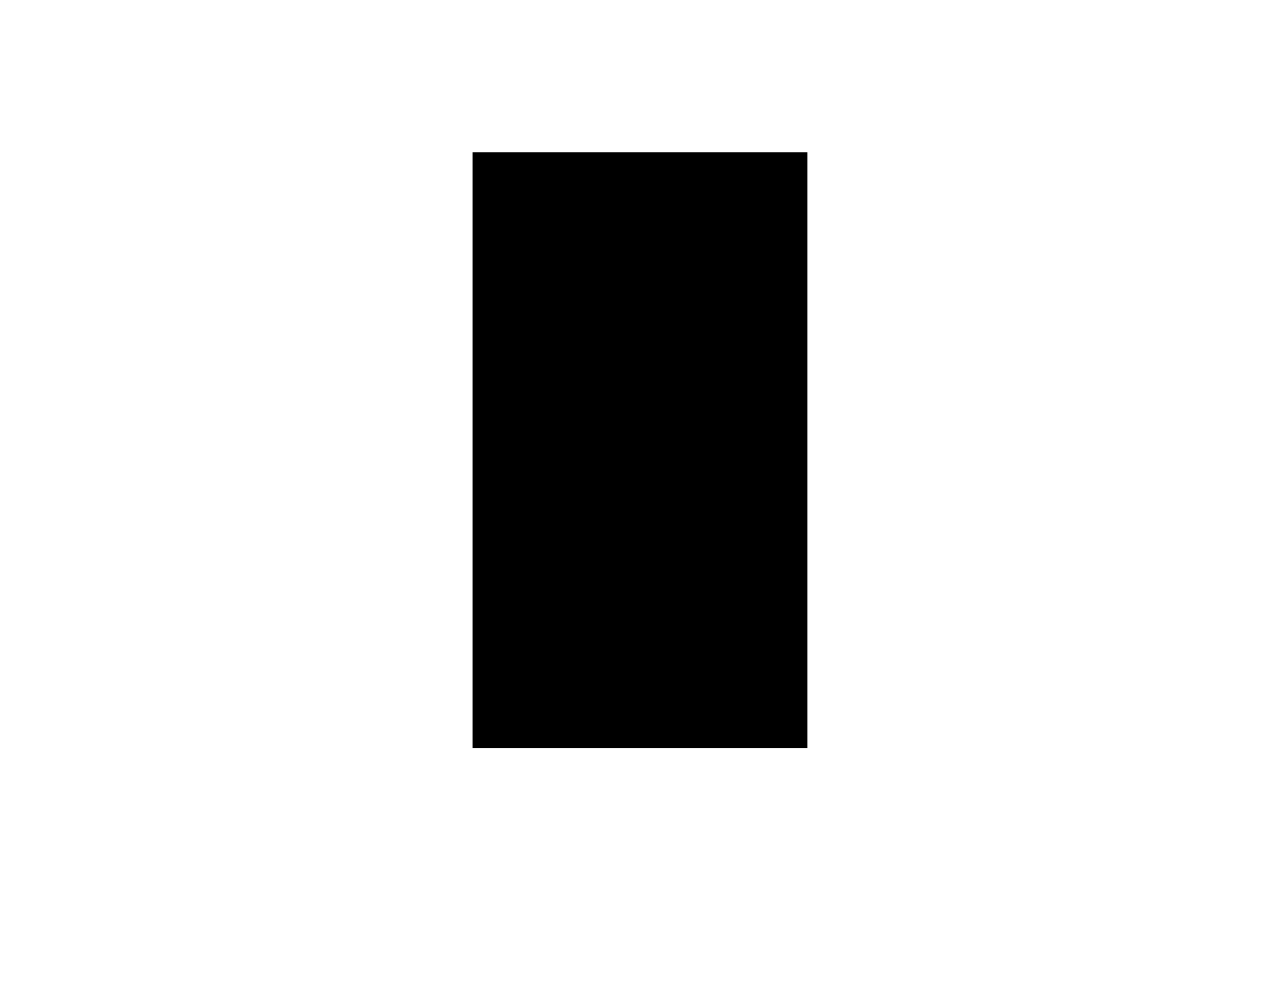
==== commit 333f8ffb: "framer /coffee script" ====
--- a/index.html
+++ b/index.html
@@ -1,90 +1,39 @@
 <!DOCTYPE html>
 <html>
-  <head>
-    <meta charset='utf-8'>
-    <meta http-equiv="X-UA-Compatible" content="chrome=1">
-    <meta name="viewport" content="width=640">
+	<head>
+		<meta charset="utf-8">
+		
+		<meta name="format-detection" content="telephone=no">
+		<meta name="apple-mobile-web-app-capable" content="yes">
+		<meta name="apple-mobile-web-app-status-bar-style" content="black-translucent">
 
-    <link rel="stylesheet" href="stylesheets/core.css" media="screen">
-    <link rel="stylesheet" href="stylesheets/mobile.css" media="handheld, only screen and (max-device-width:640px)">
-    <link rel="stylesheet" href="stylesheets/github-light.css">
+		<script type="text/javascript">
+		// This automatically sets the right viewport scale on mobile devices
+		(function() {
+ 		var scale = 1 / window.devicePixelRatio
+ 		var viewport = "width=device-width, height=device-height, initial-scale=" + scale + ", maximum-scale=" + scale + ", user-scalable=no"
+ 		var iOS = /iPad|iPhone|iPod/.test(navigator.platform)
+ 		if (iOS) { viewport += ", shrink-to-fit=no" }
+ 		document.write("<meta name=\"viewport\" content=\"" + viewport + "\">")
+		})()
+		</script>
 
-    <script type="text/javascript" src="javascripts/modernizr.js"></script>
-    <script type="text/javascript" src="https://ajax.googleapis.com/ajax/libs/jquery/1.7.1/jquery.min.js"></script>
-    <script type="text/javascript" src="javascripts/headsmart.min.js"></script>
-    <script type="text/javascript">
-      $(document).ready(function () {
-        $('#main_content').headsmart()
-      })
-    </script>
-    <title>avrilkim</title>
-  </head>
+		<link rel="apple-touch-icon" href="framer/images/icon-120.png">
+		<link rel="apple-touch-icon" href="framer/images/icon-76.png" sizes="76x76">
+		<link rel="apple-touch-icon" href="framer/images/icon-120.png" sizes="120x120">
+		<link rel="apple-touch-icon" href="framer/images/icon-152.png" sizes="152x152">
+		<link rel="apple-touch-icon" href="framer/images/icon-180.png" sizes="180x180">
+		<link rel="apple-touch-icon" href="framer/images/icon-192.png" sizes="192x192">
 
-  <body>
-    <a id="forkme_banner" href="https://github.com/avrilkim">View on GitHub</a>
-    <div class="shell">
+		<link rel="stylesheet" type="text/css" href="framer/style.css">
 
-      <header>
-        <span class="ribbon-outer">
-          <span class="ribbon-inner">
-            <h1>Avrilkim.GitHub.io</h1>
-            <h2>Front end developer - Avril.kim</h2>
-          </span>
-          <span class="left-tail"></span>
-          <span class="right-tail"></span>
-        </span>
-      </header>
+		<script src="framer/coffee-script.js"></script>
+		<script src="framer/framer.js"></script>
+		<script src="framer/framer.generated.js"></script>
+		<script src="framer/framer.modules.js"></script>
+		<script src="framer/framer.init.js"></script>
 
-      <div id="no-downloads">
-        <span class="inner">
-        </span>
-      </div>
-
-
-      <span class="banner-fix"></span>
-
-
-      <section id="main_content">
-        <h3>
-<a id="welcome-to-github-pages" class="anchor" href="#welcome-to-github-pages" aria-hidden="true"><span aria-hidden="true" class="octicon octicon-link"></span></a>Welcome to GitHub Pages.</h3>
-
-<p>This automatic page generator is the easiest way to create beautiful pages for all of your projects. Author your page content here <a href="https://guides.github.com/features/mastering-markdown/">using GitHub Flavored Markdown</a>, select a template crafted by a designer, and publish. After your page is generated, you can check out the new <code>gh-pages</code> branch locally. If you’re using GitHub Desktop, simply sync your repository and you’ll see the new branch.</p>
-
-<h3>
-<a id="designer-templates" class="anchor" href="#designer-templates" aria-hidden="true"><span aria-hidden="true" class="octicon octicon-link"></span></a>Designer Templates</h3>
-
-<p>We’ve crafted some handsome templates for you to use. Go ahead and click 'Continue to layouts' to browse through them. You can easily go back to edit your page before publishing. After publishing your page, you can revisit the page generator and switch to another theme. Your Page content will be preserved.</p>
-
-<h3>
-<a id="creating-pages-manually" class="anchor" href="#creating-pages-manually" aria-hidden="true"><span aria-hidden="true" class="octicon octicon-link"></span></a>Creating pages manually</h3>
-
-<p>If you prefer to not use the automatic generator, push a branch named <code>gh-pages</code> to your repository to create a page manually. In addition to supporting regular HTML content, GitHub Pages support Jekyll, a simple, blog aware static site generator. Jekyll makes it easy to create site-wide headers and footers without having to copy them across every page. It also offers intelligent blog support and other advanced templating features.</p>
-
-<h3>
-<a id="authors-and-contributors" class="anchor" href="#authors-and-contributors" aria-hidden="true"><span aria-hidden="true" class="octicon octicon-link"></span></a>Authors and Contributors</h3>
-
-<p>You can <a href="https://help.github.com/articles/basic-writing-and-formatting-syntax/#mentioning-users-and-teams" class="user-mention">@mention</a> a GitHub username to generate a link to their profile. The resulting <code>&lt;a&gt;</code> element will link to the contributor’s GitHub Profile. For example: In 2007, Chris Wanstrath (<a href="https://github.com/defunkt" class="user-mention">@defunkt</a>), PJ Hyett (<a href="https://github.com/pjhyett" class="user-mention">@pjhyett</a>), and Tom Preston-Werner (<a href="https://github.com/mojombo" class="user-mention">@mojombo</a>) founded GitHub.</p>
-
-<h3>
-<a id="support-or-contact" class="anchor" href="#support-or-contact" aria-hidden="true"><span aria-hidden="true" class="octicon octicon-link"></span></a>Support or Contact</h3>
-
-<p>Having trouble with Pages? Check out our <a href="https://help.github.com/pages">documentation</a> or <a href="https://github.com/contact">contact support</a> and we’ll help you sort it out.</p>
-      </section>
-
-      <footer>
-        <span class="ribbon-outer">
-          <span class="ribbon-inner">
-            <p>Projects by <a href="https://github.com/avrilkim">avrilkim</a> can be found on <a href="https://github.com/avrilkim">GitHub</a></p>
-          </span>
-          <span class="left-tail"></span>
-          <span class="right-tail"></span>
-        </span>
-        <p>Generated with <a href="https://pages.github.com">GitHub Pages</a> using Merlot</p>
-        <span class="octocat"></span>
-      </footer>
-
-    </div>
-
-    
-  </body>
+	</head>
+	<body>
+	</body>
 </html>
--- a/framer/style.css
+++ b/framer/style.css
@@ -0,0 +1,59 @@
+* {
+	margin: 0;
+	padding: 0;
+	border: none;
+	-webkit-user-select: none;
+	-webkit-tap-highlight-color: rgba(0,0,0,0);
+}
+
+body {
+	background-color: #fff;
+	font: 28px/1em "Helvetica";
+	color: gray;
+	overflow: hidden;
+}
+
+a {
+	color: gray;
+}
+
+body {
+	cursor: url('images/cursor.png') 32 32, auto;
+	cursor: -webkit-image-set(
+		url('images/cursor.png') 1x,
+		url('images/cursor@2x.png') 2x
+	) 32 32, auto;
+}
+
+body:active {
+	cursor: url('images/cursor-active.png') 32 32, auto;
+	cursor: -webkit-image-set(
+		url('images/cursor-active.png') 1x,
+		url('images/cursor-active@2x.png') 2x
+	) 32 32, auto;
+}
+
+.framerAlertBackground {
+ 	position: absolute; top:0px; left:0px; right:0px; bottom:0px;
+ 	z-index: 1000;
+ 	background-color: #fff;
+}
+
+.framerAlert {
+	font:400 14px/1.4 "Helvetica Neue", Helvetica, Arial, sans-serif;
+	-webkit-font-smoothing:antialiased;
+	color:#616367; text-align:center;
+ 	position: absolute; top:40%; left:50%; width:260px; margin-left:-130px;
+}
+.framerAlert strong { font-weight:500; color:#000; margin-bottom:8px; display:block; }
+.framerAlert a { color:#28AFFA; }
+.framerAlert .btn {
+	font-weight:500; text-decoration:none; line-height:1;
+	display:inline-block; padding:6px 12px 7px 12px;
+	border-radius:3px; margin-top:12px;
+	background:#28AFFA; color:#fff;
+}
+
+::-webkit-scrollbar {
+	display: none;
+}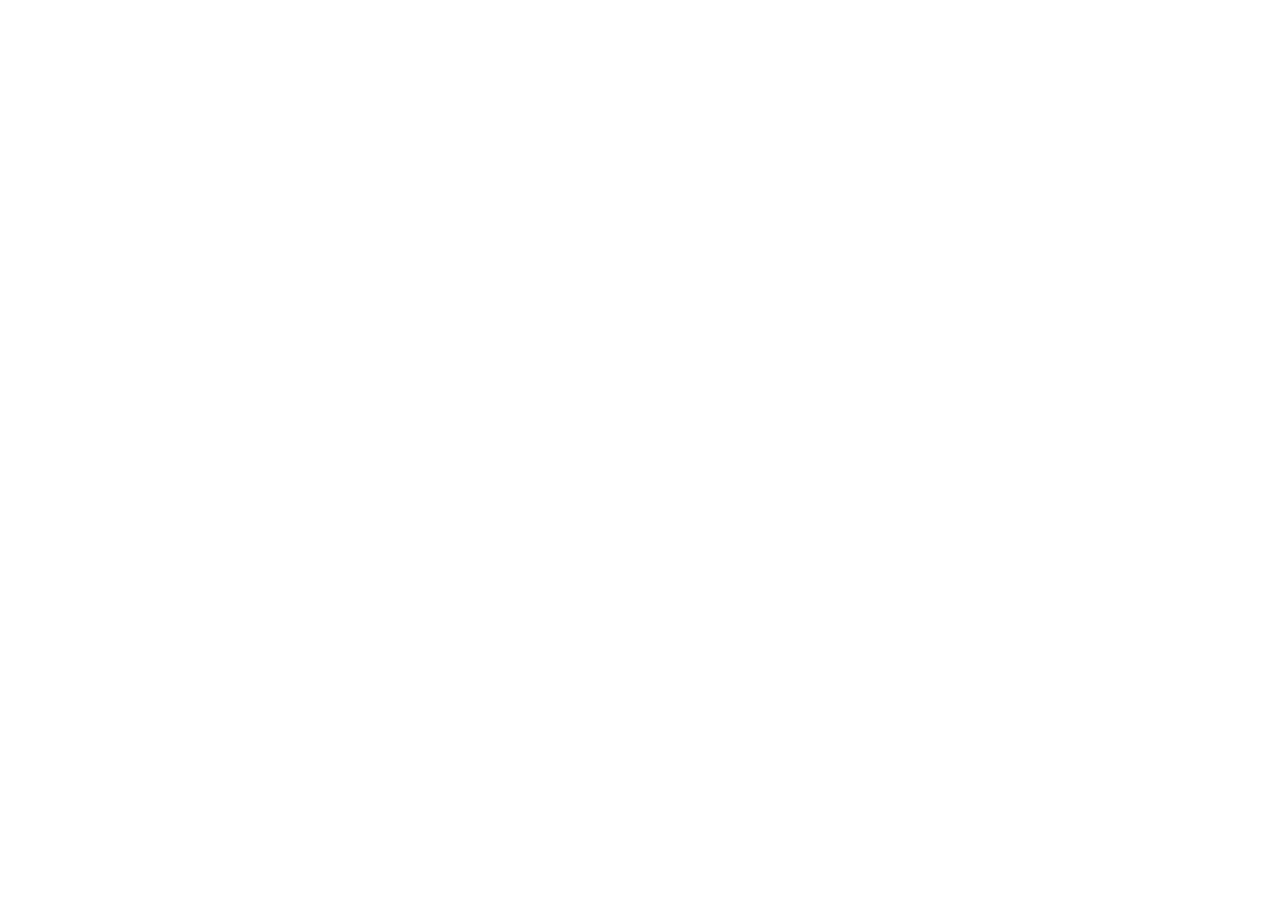
==== commit f2a20a73: "framer /coffee script" ====
--- a/index.html
+++ b/index.html
@@ -18,21 +18,9 @@
 		})()
 		</script>
 
-		<link rel="apple-touch-icon" href="framer/images/icon-120.png">
-		<link rel="apple-touch-icon" href="framer/images/icon-76.png" sizes="76x76">
-		<link rel="apple-touch-icon" href="framer/images/icon-120.png" sizes="120x120">
-		<link rel="apple-touch-icon" href="framer/images/icon-152.png" sizes="152x152">
-		<link rel="apple-touch-icon" href="framer/images/icon-180.png" sizes="180x180">
-		<link rel="apple-touch-icon" href="framer/images/icon-192.png" sizes="192x192">
+		<iframe src="https://framer.cloud/JRTIu" frameborder="0"></iframe>
 
-		<link rel="stylesheet" type="text/css" href="framer/style.css">
-
-		<script src="framer/coffee-script.js"></script>
-		<script src="framer/framer.js"></script>
-		<script src="framer/framer.generated.js"></script>
-		<script src="framer/framer.modules.js"></script>
-		<script src="framer/framer.init.js"></script>
-
+		<title>test</title>
 	</head>
 	<body>
 	</body>
